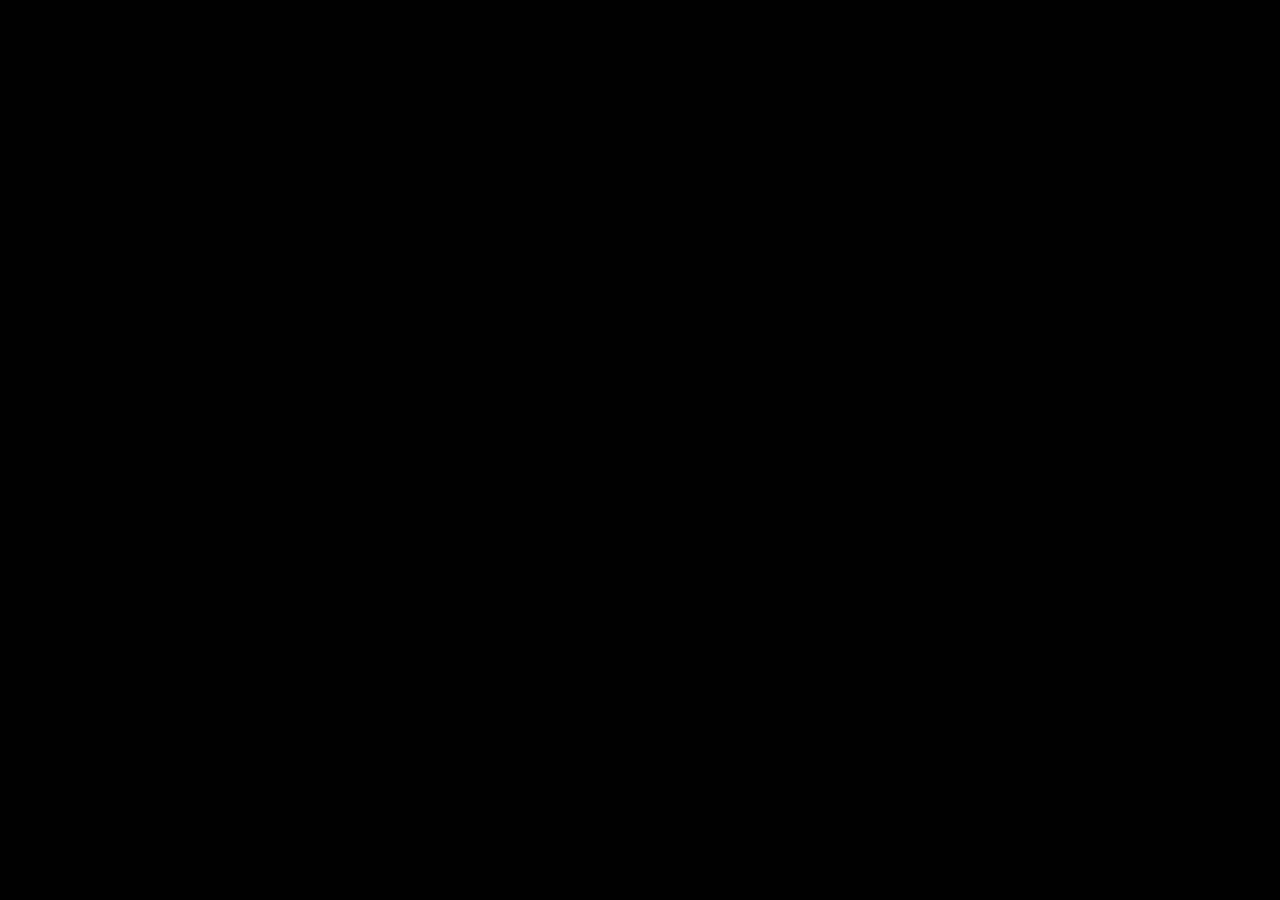
==== reward-ad.html @ 1257e41b "Create reward-ad.html" ====
<!DOCTYPE html>
<html>
<head>
    <meta charset="UTF-8">
    <meta name="viewport" content="width=device-width, initial-scale=1.0, maximum-scale=1.0, user-scalable=no">
    <title>Reward Ad</title>
    <style>
        body { background-color: #000; margin: 0; padding: 0; display: flex; justify-content: center; align-items: center; height: 100vh; color: white; }
    </style>
</head>
<body>
    <!-- এখানে আপনার RichAds স্ক্রিপ্ট কোডটি বসান -->
    <div id="ad-container">
        <script src="https://richinfo.co/richpartners/in-page/js/richads-..."></script>
    </div>
</body>
</html>
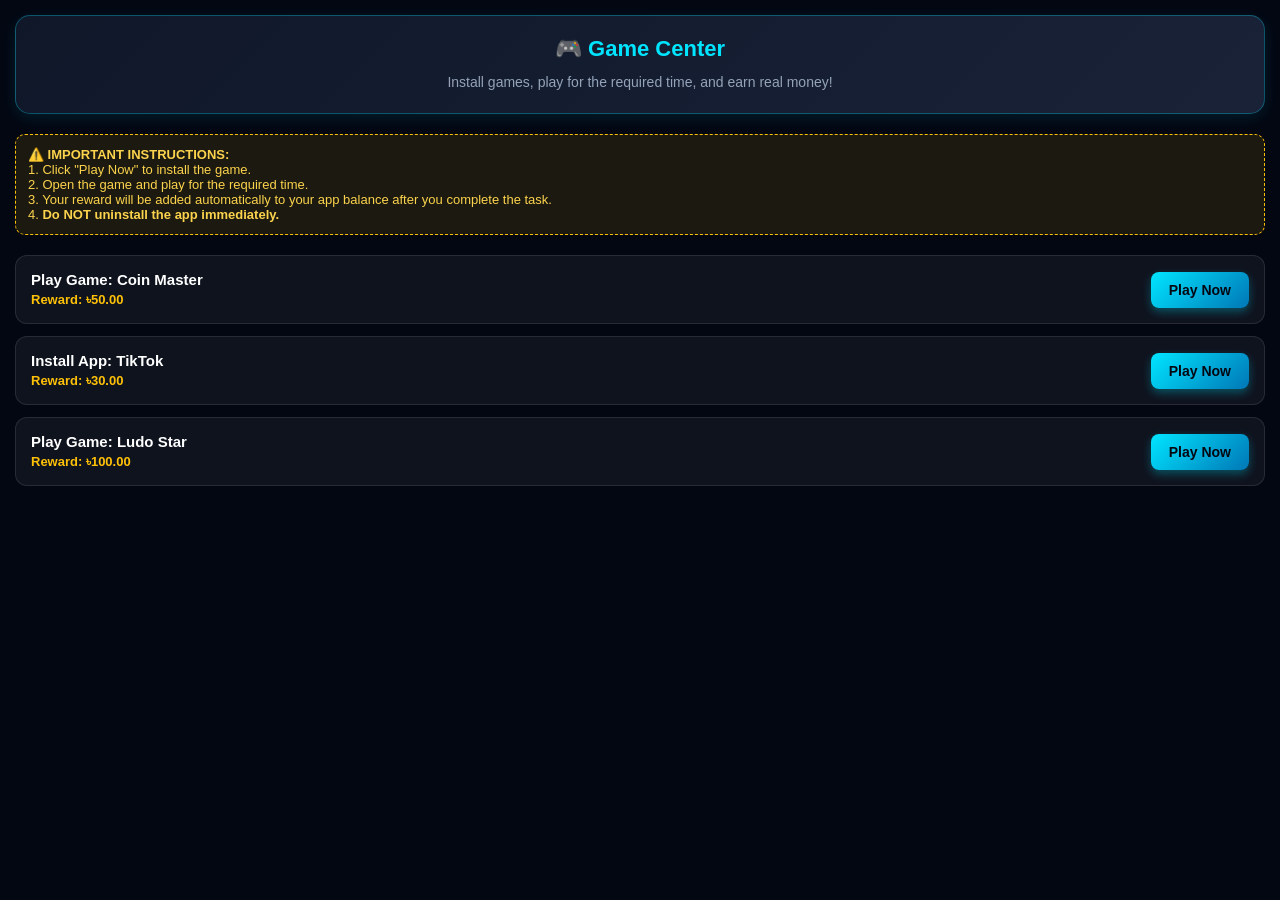
==== commit 8e2e13cb: "Update reward-ad.html" ====
--- a/reward-ad.html
+++ b/reward-ad.html
@@ -1,17 +1,150 @@
 <!DOCTYPE html>
-<html>
+<html lang="en">
 <head>
     <meta charset="UTF-8">
     <meta name="viewport" content="width=device-width, initial-scale=1.0, maximum-scale=1.0, user-scalable=no">
-    <title>Reward Ad</title>
+    <title>Game Center - Play & Earn</title>
     <style>
-        body { background-color: #000; margin: 0; padding: 0; display: flex; justify-content: center; align-items: center; height: 100vh; color: white; }
+        body {
+            background-color: #030712;
+            color: #ffffff;
+            font-family: 'Segoe UI', Tahoma, Geneva, Verdana, sans-serif;
+            margin: 0;
+            padding: 15px;
+            text-align: center;
+        }
+        .header {
+            background: linear-gradient(135deg, #0f1729, #1a2238);
+            padding: 20px;
+            border-radius: 15px;
+            border: 1px solid rgba(0, 229, 255, 0.3);
+            margin-bottom: 20px;
+            box-shadow: 0 4px 15px rgba(0, 229, 255, 0.1);
+        }
+        .header h2 {
+            margin: 0 0 10px 0;
+            color: #00e5ff;
+            font-size: 22px;
+        }
+        .header p {
+            margin: 0;
+            color: #94a3b8;
+            font-size: 14px;
+            line-height: 1.5;
+        }
+        .instruction-box {
+            background: rgba(255, 193, 7, 0.1);
+            border: 1px dashed #ffc107;
+            border-radius: 10px;
+            padding: 12px;
+            margin-bottom: 20px;
+            font-size: 13px;
+            color: #fcd34d;
+            text-align: left;
+        }
+        .offer-list {
+            display: flex;
+            flex-direction: column;
+            gap: 12px;
+        }
+        .offer-card {
+            background: rgba(255, 255, 255, 0.05);
+            border: 1px solid rgba(255, 255, 255, 0.1);
+            border-radius: 12px;
+            padding: 15px;
+            display: flex;
+            align-items: center;
+            justify-content: space-between;
+            transition: 0.3s;
+        }
+        .offer-card:hover {
+            border-color: #00e5ff;
+            background: rgba(0, 229, 255, 0.05);
+        }
+        .offer-info {
+            text-align: left;
+        }
+        .offer-title {
+            font-weight: bold;
+            font-size: 15px;
+            color: #ffffff;
+            margin-bottom: 4px;
+        }
+        .offer-reward {
+            color: #ffc107;
+            font-size: 13px;
+            font-weight: bold;
+        }
+        .play-btn {
+            background: linear-gradient(135deg, #00e5ff, #0077b6);
+            color: #030712;
+            border: none;
+            padding: 10px 18px;
+            border-radius: 8px;
+            font-weight: bold;
+            font-size: 14px;
+            cursor: pointer;
+            text-decoration: none;
+            box-shadow: 0 4px 10px rgba(0, 229, 255, 0.3);
+        }
+        .play-btn:active {
+            transform: scale(0.95);
+        }
+        .loading-text {
+            color: #94a3b8;
+            font-size: 14px;
+            margin-top: 50px;
+        }
     </style>
 </head>
 <body>
-    <!-- এখানে আপনার RichAds স্ক্রিপ্ট কোডটি বসান -->
-    <div id="ad-container">
-        <script src="https://richinfo.co/richpartners/in-page/js/richads-..."></script>
+
+    <div class="header">
+        <h2>🎮 Game Center</h2>
+        <p>Install games, play for the required time, and earn real money!</p>
     </div>
+
+    <div class="instruction-box">
+        <strong>⚠️ IMPORTANT INSTRUCTIONS:</strong><br>
+        1. Click "Play Now" to install the game.<br>
+        2. Open the game and play for the required time.<br>
+        3. Your reward will be added automatically to your app balance after you complete the task.<br>
+        4. <strong>Do NOT uninstall the app immediately.</strong>
+    </div>
+
+    <div class="offer-list" id="offerList">
+        <!-- এখানে গেমিং টাস্কগুলো থাকবে -->
+        
+        <!-- গেম ১ -->
+        <div class="offer-card">
+            <div class="offer-info">
+                <div class="offer-title">Play Game: Coin Master</div>
+                <div class="offer-reward">Reward: ৳50.00</div>
+            </div>
+            <a href="https://your-cpa-network-link-1.com" target="_blank" class="play-btn">Play Now</a>
+        </div>
+
+        <!-- গেম ২ -->
+        <div class="offer-card">
+            <div class="offer-info">
+                <div class="offer-title">Install App: TikTok</div>
+                <div class="offer-reward">Reward: ৳30.00</div>
+            </div>
+            <a href="https://your-cpa-network-link-2.com" target="_blank" class="play-btn">Play Now</a>
+        </div>
+
+        <!-- গেম ৩ -->
+        <div class="offer-card">
+            <div class="offer-info">
+                <div class="offer-title">Play Game: Ludo Star</div>
+                <div class="offer-reward">Reward: ৳100.00</div>
+            </div>
+            <a href="https://your-cpa-network-link-3.com" target="_blank" class="play-btn">Play Now</a>
+        </div>
+
+        <!-- আপনি এখানে যত ইচ্ছা তত গেমের কার্ড যোগ করতে পারেন -->
+
+    </div>
+
 </body>
 </html>
